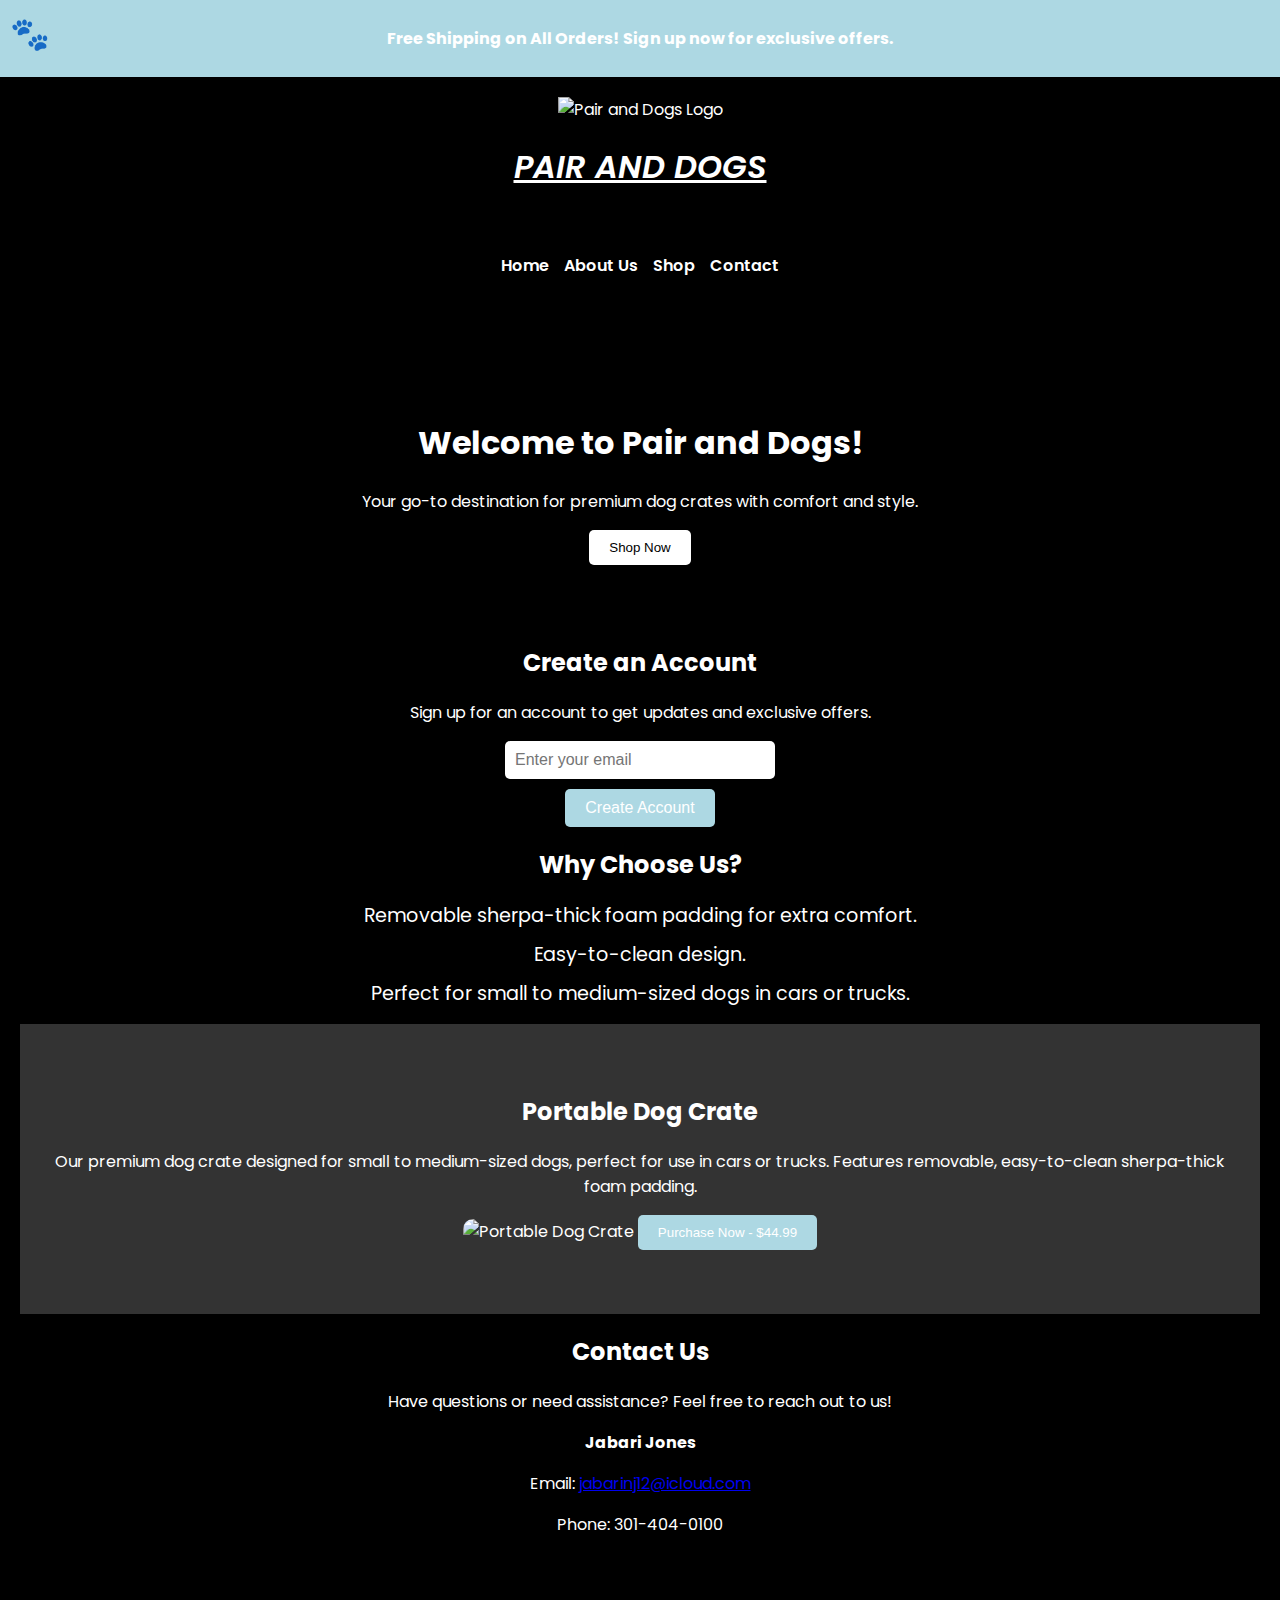
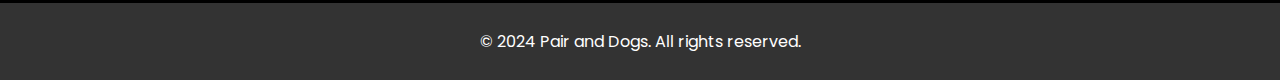
==== index.html @ cadda251 "Add files via upload" ====
<!DOCTYPE html>
<html lang="en">
<head>
    <meta charset="UTF-8">
    <meta name="viewport" content="width=device-width, initial-scale=1.0">
    <title>Pair and Dogs</title>
    <link href="https://fonts.googleapis.com/css2?family=Poppins:ital,wght@1,600&display=swap" rel="stylesheet">
    <style>
        body {
            margin: 0;
            font-family: 'Poppins', sans-serif;
            background-color: #000; /* Black background */
            color: #fff; /* White text */
        }
        header {
            text-align: center;
            padding: 20px 0;
        }
        header img {
            width: 150px; /* Resize logo if needed */
            height: auto;
        }
        header h1 {
            font-style: italic;
            text-transform: uppercase;
            font-weight: 600;
            text-decoration: underline;
        }
        /* Top Banner Style */
        #banner {
            background-color: #ADD8E3; /* Green banner */
            color: white;
            text-align: center;
            padding: 10px 0;
            font-size: 1rem;
            font-weight: bold;
            position: relative;
        }

        /* Dog Paw Icon in Banner( need to be changed) */
        #banner .paw-icon {
            position: absolute;
            top: 10px;
            left: 10px;
            font-size: 2rem;
            color: white;
        }

        nav ul {
            list-style: none;
            display: flex;
            justify-content: center;
            gap: 15px;
            padding: 0;
            margin: 20px 0;
        }
        nav ul li a {
            text-decoration: none;
            color: #fff;
            font-weight: 600;
        }
        nav ul li a:hover {
            text-decoration: underline;
        }
        main {
            text-align: center;
            padding: 50px 20px;
        }
        #home {
            padding: 50px 20px;
        }
        #shop {
            padding: 50px 20px;
            background-color: #333;
        }
        #features ul {
            list-style: none;
            padding: 0;
        }
        #features ul li {
            margin: 10px 0;
            font-size: 1.2rem;
        }
        footer {
            background-color: #333;
            color: white;
            text-align: center;
            padding: 10px 20px;
        }
        /* Account Section */
        .account-section {
            margin-top: 30px;
            text-align: center;
        }
        .account-section input[type="email"] {
            padding: 10px;
            font-size: 1rem;
            width: 250px;
            border-radius: 5px;
            border: none;
        }
        .account-section button {
            padding: 10px 20px;
            background-color: #ADD8E3;
            color: white;
            border: none;
            border-radius: 5px;
            cursor: pointer;
            font-size: 1rem;
            margin-top: 10px;
        }
        .account-section button:hover {
            background-color: #45a049;
        }
        /* Image Style for Dog Crate */
        #shop img {
            max-width: 100%;
            height: auto;
            border-radius: 10px;
            margin-bottom: 20px;
        }
    </style>
</head>
<body>

    <!-- Top Banner -->
    <div id="banner">
        <div class="paw-icon">🐾</div>
        <p>Free Shipping on All Orders! Sign up now for exclusive offers.</p>
    </div>

    <header>
        <!-- Logo Image -->
        <img src="temp-logo.jpg" alt="Pair and Dogs Logo">
        <h1>Pair and Dogs</h1>
    </header>

    <nav>
        <ul>
            <li><a href="#home">Home</a></li>
            <li><a href="#about">About Us</a></li>
            <li><a href="#shop">Shop</a></li>
            <li><a href="#contact">Contact</a></li>
        </ul>
    </nav>

    <main>
        <section id="home">
            <h1>Welcome to Pair and Dogs!</h1>
            <p>Your go-to destination for premium dog crates with comfort and style.</p>
            <button style="background-color: #fff; color: #000; padding: 10px 20px; border: none; border-radius: 5px; cursor: pointer;">Shop Now</button>
        </section>

        <!-- Account Section -->
        <section class="account-section">
            <h2>Create an Account</h2>
            <p>Sign up for an account to get updates and exclusive offers.</p>
            <input type="email" placeholder="Enter your email" required>
            <br>
            <button>Create Account</button>
        </section>

        <section id="features">
            <h2>Why Choose Us?</h2>
            <ul>
                <li>Removable sherpa-thick foam padding for extra comfort.</li>
                <li>Easy-to-clean design.</li>
                <li>Perfect for small to medium-sized dogs in cars or trucks.</li>
            </ul>
        </section>

        <!-- Shop Section -->
        <section id="shop">
            <h2>Portable Dog Crate</h2>
            <p>Our premium dog crate designed for small to medium-sized dogs, perfect for use in cars or trucks. Features removable, easy-to-clean sherpa-thick foam padding.</p>

            <!-- Dog Crate Image -->
            <img src="dog-crate-image.jpg" alt="Portable Dog Crate">

            <button style="padding: 10px 20px; background-color: #ADD8E3; color: white; border: none; border-radius: 5px; cursor: pointer;">Purchase Now - $44.99</button>
        </section>

        <!-- Contact Section -->
        <section id="contact">
            <h2>Contact Us</h2>
            <p>Have questions or need assistance? Feel free to reach out to us!</p>
            <p><strong>Jabari Jones</strong></p>
            <p>Email: <a href="mailto:jabarinj12@icloud.com">jabarinj12@icloud.com</a></p>
            <p>Phone: 301-404-0100</p>
        </section>
    </main>

    <footer>
        <p>&copy; 2024 Pair and Dogs. All rights reserved.</p>
    </footer>
</body>
</html>
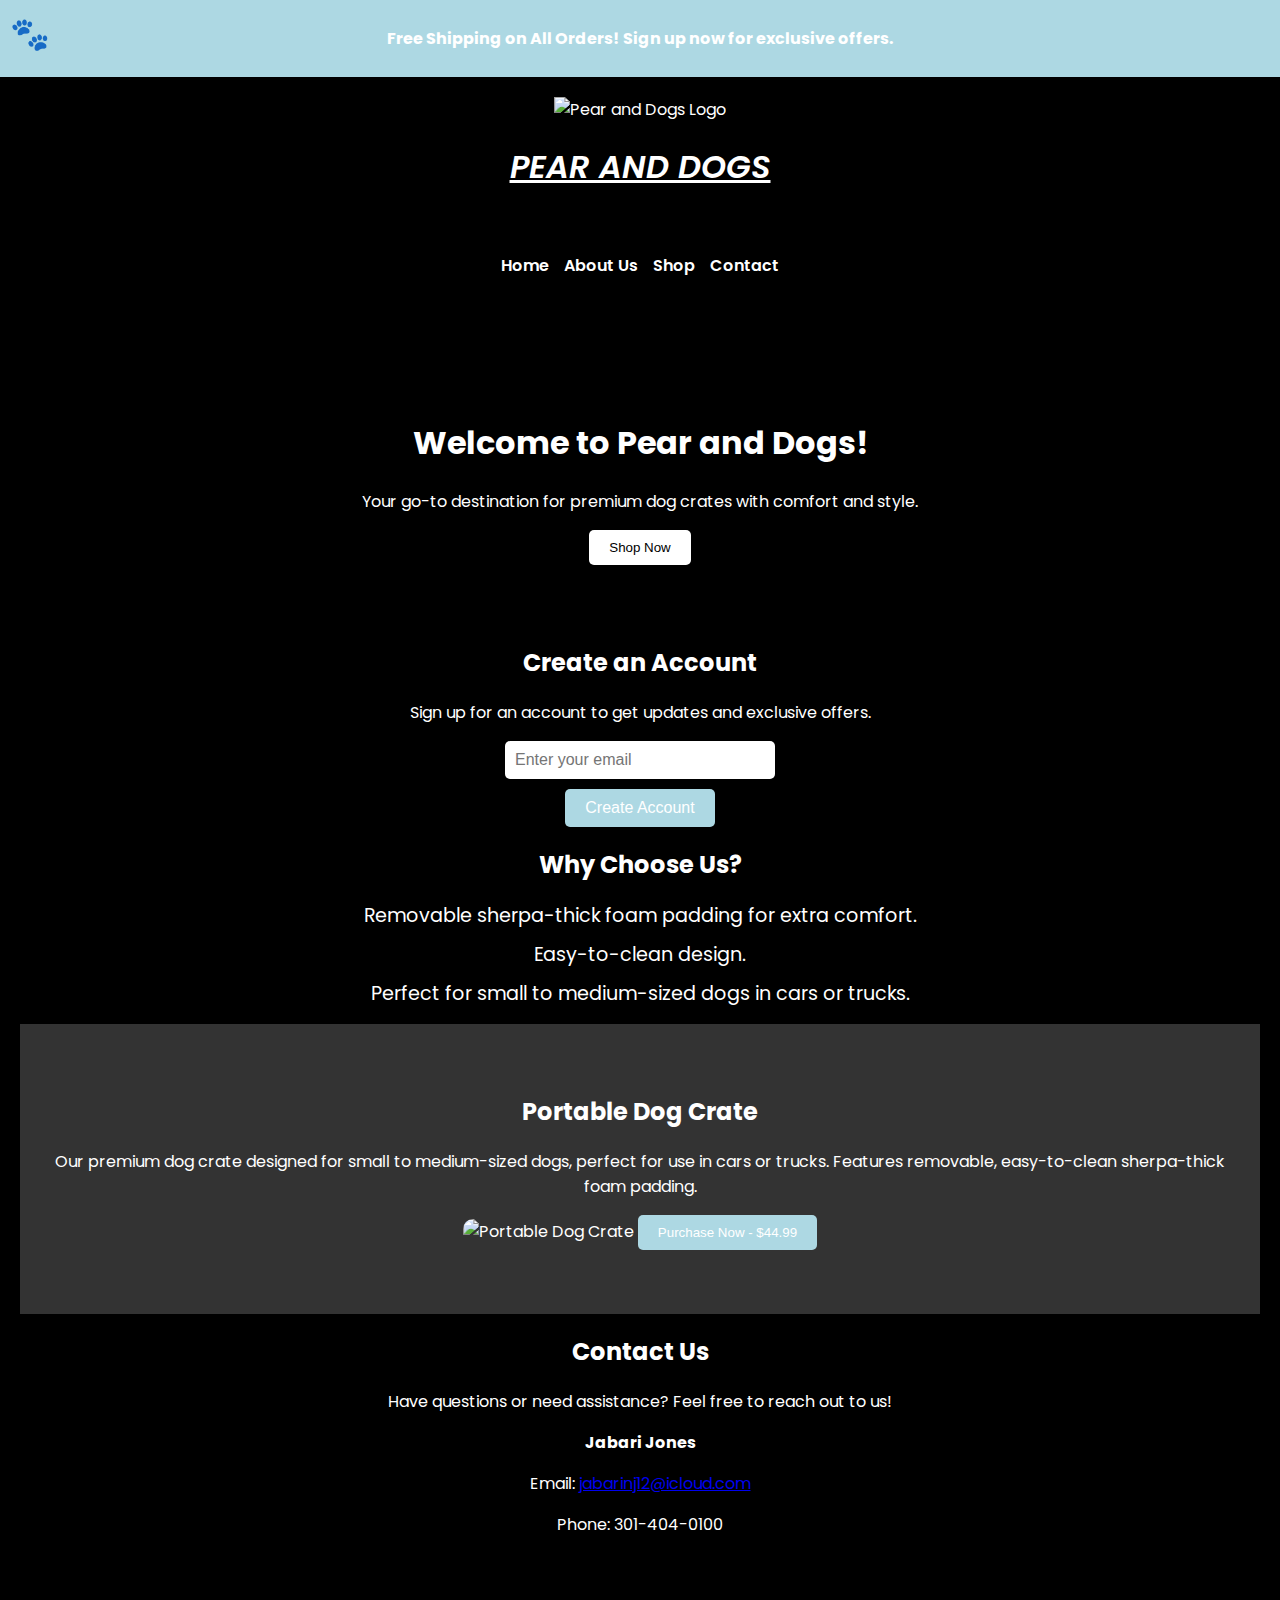
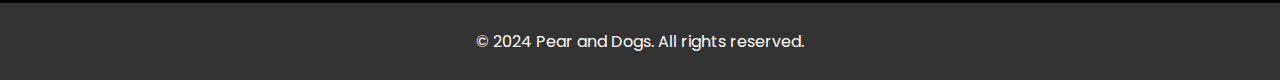
==== commit dfcdf0b6: "Update index.html" ====
--- a/index.html
+++ b/index.html
@@ -3,7 +3,7 @@
 <head>
     <meta charset="UTF-8">
     <meta name="viewport" content="width=device-width, initial-scale=1.0">
-    <title>Pair and Dogs</title>
+    <title>Pear and Dogs</title>
     <link href="https://fonts.googleapis.com/css2?family=Poppins:ital,wght@1,600&display=swap" rel="stylesheet">
     <style>
         body {
@@ -28,7 +28,7 @@
         }
         /* Top Banner Style */
         #banner {
-            background-color: #ADD8E3; /* Green banner */
+            background-color: #ADD8E3; /* Light blue banner */
             color: white;
             text-align: center;
             padding: 10px 0;
@@ -36,8 +36,7 @@
             font-weight: bold;
             position: relative;
         }
-
-        /* Dog Paw Icon in Banner( need to be changed) */
+        /* Dog Paw Icon in Banner */
         #banner .paw-icon {
             position: absolute;
             top: 10px;
@@ -131,8 +130,8 @@
 
     <header>
         <!-- Logo Image -->
-        <img src="temp-logo.jpg" alt="Pair and Dogs Logo">
-        <h1>Pair and Dogs</h1>
+        <img src="temp-logo.jpg" alt="Pear and Dogs Logo">
+        <h1>Pear and Dogs</h1>
     </header>
 
     <nav>
@@ -146,9 +145,9 @@
 
     <main>
         <section id="home">
-            <h1>Welcome to Pair and Dogs!</h1>
+            <h1>Welcome to Pear and Dogs!</h1>
             <p>Your go-to destination for premium dog crates with comfort and style.</p>
-            <button style="background-color: #fff; color: #000; padding: 10px 20px; border: none; border-radius: 5px; cursor: pointer;">Shop Now</button>
+            <button onclick="window.location.href='#shop'" style="background-color: #fff; color: #000; padding: 10px 20px; border: none; border-radius: 5px; cursor: pointer;">Shop Now</button>
         </section>
 
         <!-- Account Section -->
@@ -177,7 +176,7 @@
             <!-- Dog Crate Image -->
             <img src="dog-crate-image.jpg" alt="Portable Dog Crate">
 
-            <button style="padding: 10px 20px; background-color: #ADD8E3; color: white; border: none; border-radius: 5px; cursor: pointer;">Purchase Now - $44.99</button>
+            <button onclick="addToCart()" style="padding: 10px 20px; background-color: #ADD8E3; color: white; border: none; border-radius: 5px; cursor: pointer;">Purchase Now - $44.99</button>
         </section>
 
         <!-- Contact Section -->
@@ -191,7 +190,16 @@
     </main>
 
     <footer>
-        <p>&copy; 2024 Pair and Dogs. All rights reserved.</p>
+        <p>&copy; 2024 Pear and Dogs. All rights reserved.</p>
     </footer>
+
+    <script>
+        // Function to simulate adding item to cart and showing confirmation
+        function addToCart() {
+            alert("Item added to cart! Proceed to checkout.");
+            // Redirect to checkout page or show a modal for checkout (you can add more functionality here)
+        }
+    </script>
+
 </body>
 </html>
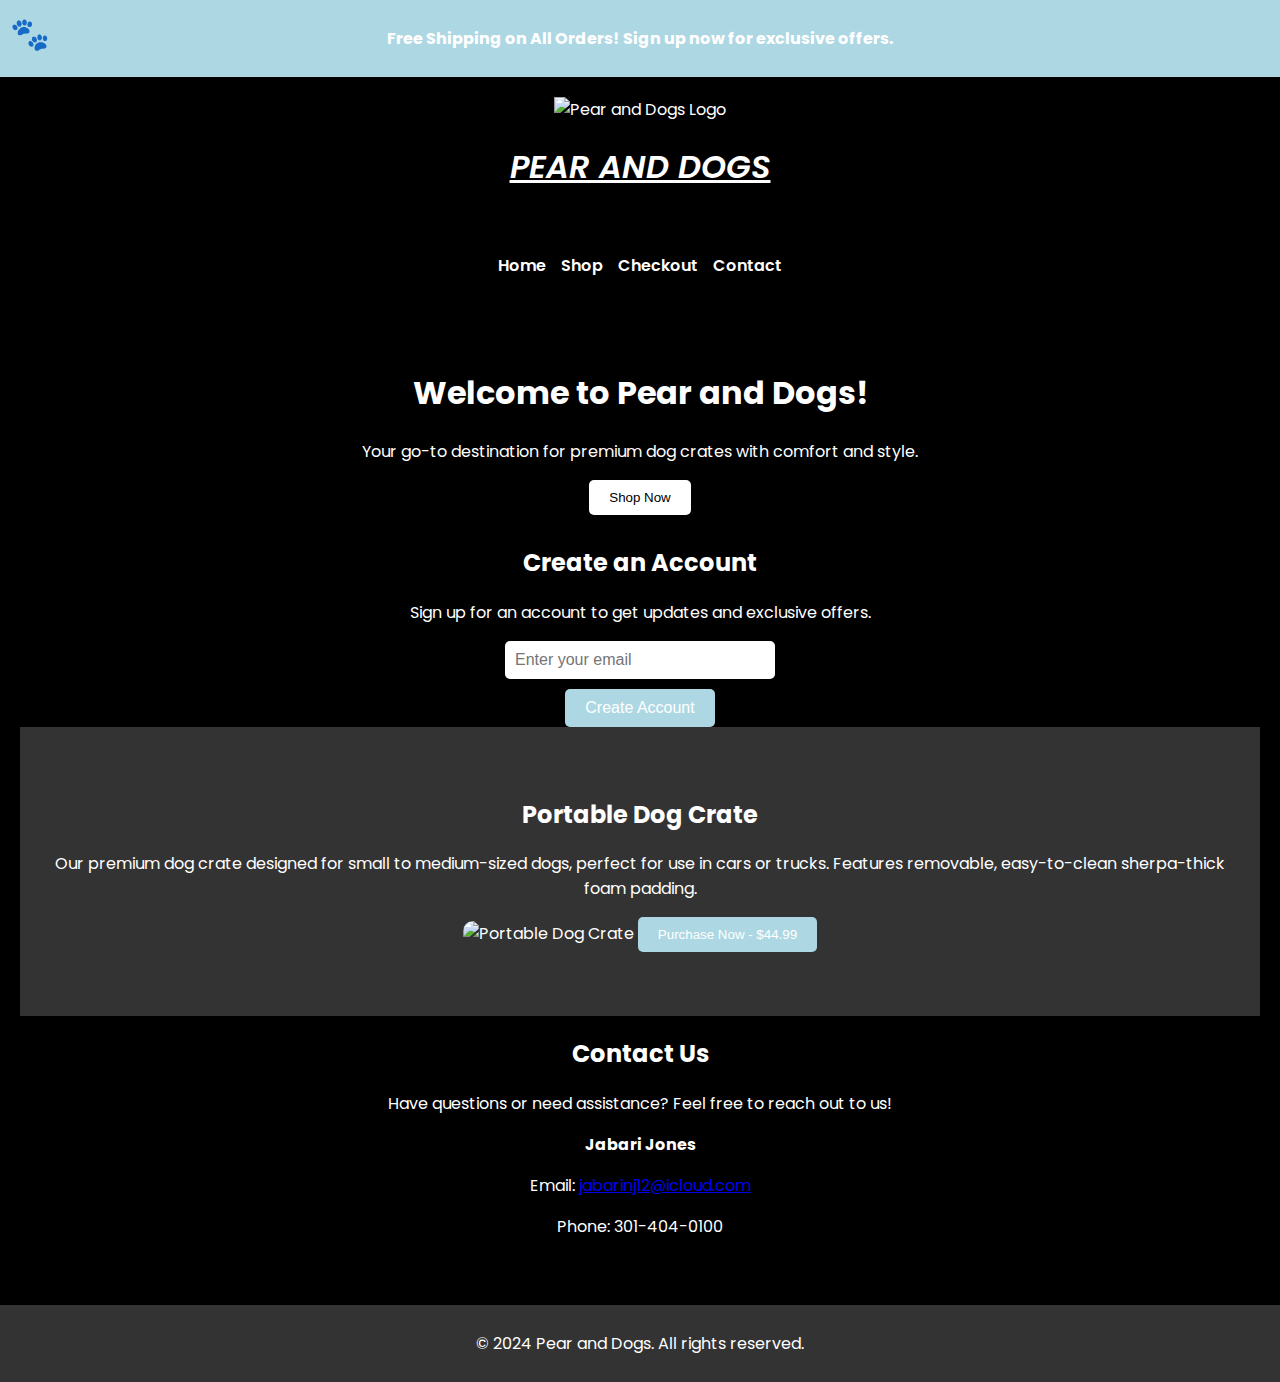
==== commit 919bc938: "Update index.html" ====
--- a/index.html
+++ b/index.html
@@ -6,18 +6,19 @@
     <title>Pear and Dogs</title>
     <link href="https://fonts.googleapis.com/css2?family=Poppins:ital,wght@1,600&display=swap" rel="stylesheet">
     <style>
+        /* Add your existing CSS styles here */
         body {
             margin: 0;
             font-family: 'Poppins', sans-serif;
-            background-color: #000; /* Black background */
-            color: #fff; /* White text */
+            background-color: #000;
+            color: #fff;
         }
         header {
             text-align: center;
             padding: 20px 0;
         }
         header img {
-            width: 150px; /* Resize logo if needed */
+            width: 150px;
             height: auto;
         }
         header h1 {
@@ -26,9 +27,8 @@
             font-weight: 600;
             text-decoration: underline;
         }
-        /* Top Banner Style */
         #banner {
-            background-color: #ADD8E3; /* Light blue banner */
+            background-color: #ADD8E3;
             color: white;
             text-align: center;
             padding: 10px 0;
@@ -36,7 +36,6 @@
             font-weight: bold;
             position: relative;
         }
-        /* Dog Paw Icon in Banner */
         #banner .paw-icon {
             position: absolute;
             top: 10px;
@@ -44,7 +43,6 @@
             font-size: 2rem;
             color: white;
         }
-
         nav ul {
             list-style: none;
             display: flex;
@@ -65,20 +63,9 @@
             text-align: center;
             padding: 50px 20px;
         }
-        #home {
-            padding: 50px 20px;
-        }
         #shop {
             padding: 50px 20px;
             background-color: #333;
-        }
-        #features ul {
-            list-style: none;
-            padding: 0;
-        }
-        #features ul li {
-            margin: 10px 0;
-            font-size: 1.2rem;
         }
         footer {
             background-color: #333;
@@ -86,7 +73,6 @@
             text-align: center;
             padding: 10px 20px;
         }
-        /* Account Section */
         .account-section {
             margin-top: 30px;
             text-align: center;
@@ -111,7 +97,6 @@
         .account-section button:hover {
             background-color: #45a049;
         }
-        /* Image Style for Dog Crate */
         #shop img {
             max-width: 100%;
             height: auto;
@@ -122,14 +107,12 @@
 </head>
 <body>
 
-    <!-- Top Banner -->
     <div id="banner">
         <div class="paw-icon">🐾</div>
         <p>Free Shipping on All Orders! Sign up now for exclusive offers.</p>
     </div>
 
     <header>
-        <!-- Logo Image -->
         <img src="temp-logo.jpg" alt="Pear and Dogs Logo">
         <h1>Pear and Dogs</h1>
     </header>
@@ -137,8 +120,8 @@
     <nav>
         <ul>
             <li><a href="#home">Home</a></li>
-            <li><a href="#about">About Us</a></li>
             <li><a href="#shop">Shop</a></li>
+            <li><a href="checkout.html">Checkout</a></li>
             <li><a href="#contact">Contact</a></li>
         </ul>
     </nav>
@@ -150,7 +133,6 @@
             <button onclick="window.location.href='#shop'" style="background-color: #fff; color: #000; padding: 10px 20px; border: none; border-radius: 5px; cursor: pointer;">Shop Now</button>
         </section>
 
-        <!-- Account Section -->
         <section class="account-section">
             <h2>Create an Account</h2>
             <p>Sign up for an account to get updates and exclusive offers.</p>
@@ -159,27 +141,15 @@
             <button>Create Account</button>
         </section>
 
-        <section id="features">
-            <h2>Why Choose Us?</h2>
-            <ul>
-                <li>Removable sherpa-thick foam padding for extra comfort.</li>
-                <li>Easy-to-clean design.</li>
-                <li>Perfect for small to medium-sized dogs in cars or trucks.</li>
-            </ul>
-        </section>
-
-        <!-- Shop Section -->
         <section id="shop">
             <h2>Portable Dog Crate</h2>
             <p>Our premium dog crate designed for small to medium-sized dogs, perfect for use in cars or trucks. Features removable, easy-to-clean sherpa-thick foam padding.</p>
 
-            <!-- Dog Crate Image -->
             <img src="dog-crate-image.jpg" alt="Portable Dog Crate">
 
-            <button onclick="addToCart()" style="padding: 10px 20px; background-color: #ADD8E3; color: white; border: none; border-radius: 5px; cursor: pointer;">Purchase Now - $44.99</button>
+            <button onclick="window.location.href='checkout.html'" style="padding: 10px 20px; background-color: #ADD8E3; color: white; border: none; border-radius: 5px; cursor: pointer;">Purchase Now - $44.99</button>
         </section>
 
-        <!-- Contact Section -->
         <section id="contact">
             <h2>Contact Us</h2>
             <p>Have questions or need assistance? Feel free to reach out to us!</p>
@@ -193,13 +163,5 @@
         <p>&copy; 2024 Pear and Dogs. All rights reserved.</p>
     </footer>
 
-    <script>
-        // Function to simulate adding item to cart and showing confirmation
-        function addToCart() {
-            alert("Item added to cart! Proceed to checkout.");
-            // Redirect to checkout page or show a modal for checkout (you can add more functionality here)
-        }
-    </script>
-
 </body>
 </html>
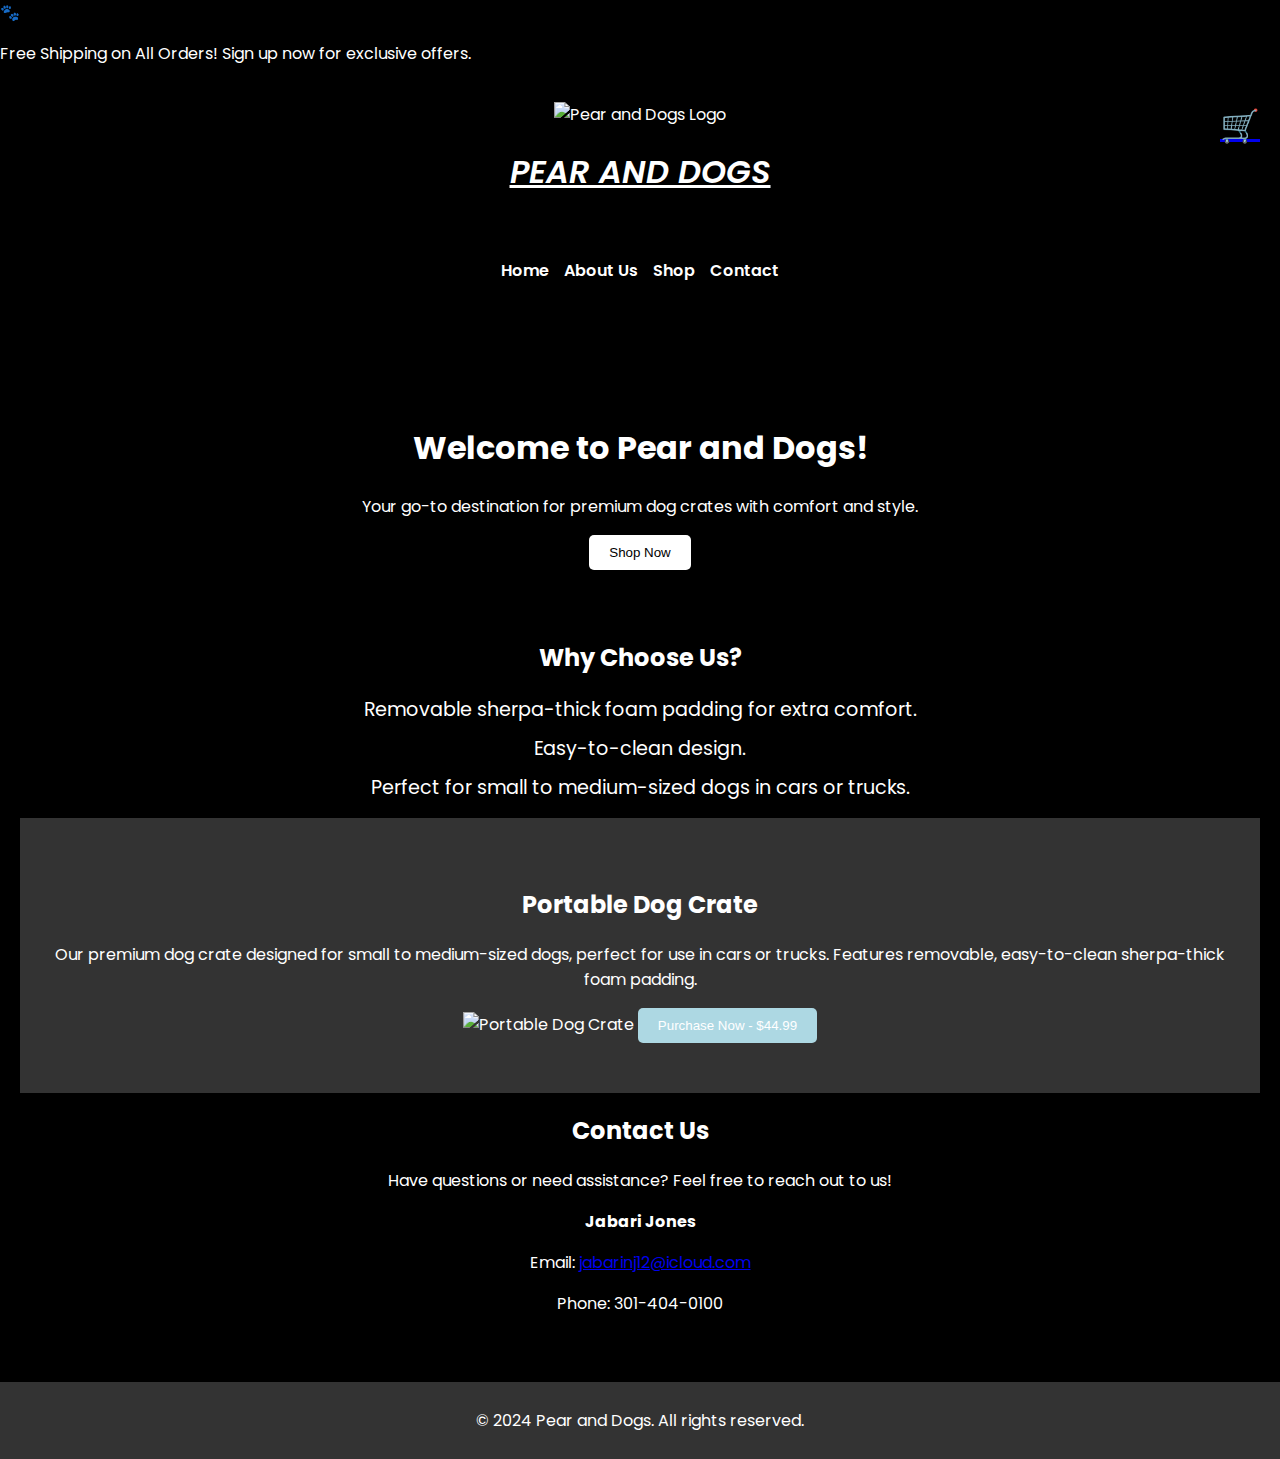
==== commit 1cf4e704: "Update index.html" ====
--- a/index.html
+++ b/index.html
@@ -6,19 +6,19 @@
     <title>Pear and Dogs</title>
     <link href="https://fonts.googleapis.com/css2?family=Poppins:ital,wght@1,600&display=swap" rel="stylesheet">
     <style>
-        /* Add your existing CSS styles here */
         body {
             margin: 0;
             font-family: 'Poppins', sans-serif;
-            background-color: #000;
-            color: #fff;
+            background-color: #000; /* Black background */
+            color: #fff; /* White text */
         }
         header {
             text-align: center;
             padding: 20px 0;
+            position: relative;
         }
         header img {
-            width: 150px;
+            width: 150px; /* Resize logo if needed */
             height: auto;
         }
         header h1 {
@@ -27,21 +27,13 @@
             font-weight: 600;
             text-decoration: underline;
         }
-        #banner {
-            background-color: #ADD8E3;
-            color: white;
-            text-align: center;
-            padding: 10px 0;
-            font-size: 1rem;
-            font-weight: bold;
-            position: relative;
-        }
-        #banner .paw-icon {
+        /* Cart Icon */
+        #cart-icon {
             position: absolute;
-            top: 10px;
-            left: 10px;
+            right: 20px;
+            top: 20px;
             font-size: 2rem;
-            color: white;
+            cursor: pointer;
         }
         nav ul {
             list-style: none;
@@ -63,9 +55,20 @@
             text-align: center;
             padding: 50px 20px;
         }
+        #home {
+            padding: 50px 20px;
+        }
         #shop {
             padding: 50px 20px;
             background-color: #333;
+        }
+        #features ul {
+            list-style: none;
+            padding: 0;
+        }
+        #features ul li {
+            margin: 10px 0;
+            font-size: 1.2rem;
         }
         footer {
             background-color: #333;
@@ -73,55 +76,30 @@
             text-align: center;
             padding: 10px 20px;
         }
-        .account-section {
-            margin-top: 30px;
-            text-align: center;
-        }
-        .account-section input[type="email"] {
-            padding: 10px;
-            font-size: 1rem;
-            width: 250px;
-            border-radius: 5px;
-            border: none;
-        }
-        .account-section button {
-            padding: 10px 20px;
-            background-color: #ADD8E3;
-            color: white;
-            border: none;
-            border-radius: 5px;
-            cursor: pointer;
-            font-size: 1rem;
-            margin-top: 10px;
-        }
-        .account-section button:hover {
-            background-color: #45a049;
-        }
-        #shop img {
-            max-width: 100%;
-            height: auto;
-            border-radius: 10px;
-            margin-bottom: 20px;
-        }
     </style>
 </head>
 <body>
 
+    <!-- Top Banner -->
     <div id="banner">
         <div class="paw-icon">🐾</div>
         <p>Free Shipping on All Orders! Sign up now for exclusive offers.</p>
     </div>
 
     <header>
+        <!-- Logo Image -->
         <img src="temp-logo.jpg" alt="Pear and Dogs Logo">
         <h1>Pear and Dogs</h1>
+
+        <!-- Cart Icon linked to cart page -->
+        <a href="cart.html" id="cart-icon">🛒</a>
     </header>
 
     <nav>
         <ul>
             <li><a href="#home">Home</a></li>
+            <li><a href="#about">About Us</a></li>
             <li><a href="#shop">Shop</a></li>
-            <li><a href="checkout.html">Checkout</a></li>
             <li><a href="#contact">Contact</a></li>
         </ul>
     </nav>
@@ -133,21 +111,24 @@
             <button onclick="window.location.href='#shop'" style="background-color: #fff; color: #000; padding: 10px 20px; border: none; border-radius: 5px; cursor: pointer;">Shop Now</button>
         </section>
 
-        <section class="account-section">
-            <h2>Create an Account</h2>
-            <p>Sign up for an account to get updates and exclusive offers.</p>
-            <input type="email" placeholder="Enter your email" required>
-            <br>
-            <button>Create Account</button>
+        <section id="features">
+            <h2>Why Choose Us?</h2>
+            <ul>
+                <li>Removable sherpa-thick foam padding for extra comfort.</li>
+                <li>Easy-to-clean design.</li>
+                <li>Perfect for small to medium-sized dogs in cars or trucks.</li>
+            </ul>
         </section>
 
+        <!-- Shop Section -->
         <section id="shop">
             <h2>Portable Dog Crate</h2>
             <p>Our premium dog crate designed for small to medium-sized dogs, perfect for use in cars or trucks. Features removable, easy-to-clean sherpa-thick foam padding.</p>
 
+            <!-- Dog Crate Image -->
             <img src="dog-crate-image.jpg" alt="Portable Dog Crate">
 
-            <button onclick="window.location.href='checkout.html'" style="padding: 10px 20px; background-color: #ADD8E3; color: white; border: none; border-radius: 5px; cursor: pointer;">Purchase Now - $44.99</button>
+            <button onclick="addToCart()" style="padding: 10px 20px; background-color: #ADD8E3; color: white; border: none; border-radius: 5px; cursor: pointer;">Purchase Now - $44.99</button>
         </section>
 
         <section id="contact">
@@ -163,5 +144,13 @@
         <p>&copy; 2024 Pear and Dogs. All rights reserved.</p>
     </footer>
 
+    <script>
+        // Function to simulate adding item to cart and showing confirmation
+        function addToCart() {
+            alert("Item added to cart! Proceed to checkout.");
+            // Redirect to checkout page or show a modal for checkout (you can add more functionality here)
+        }
+    </script>
+
 </body>
 </html>
